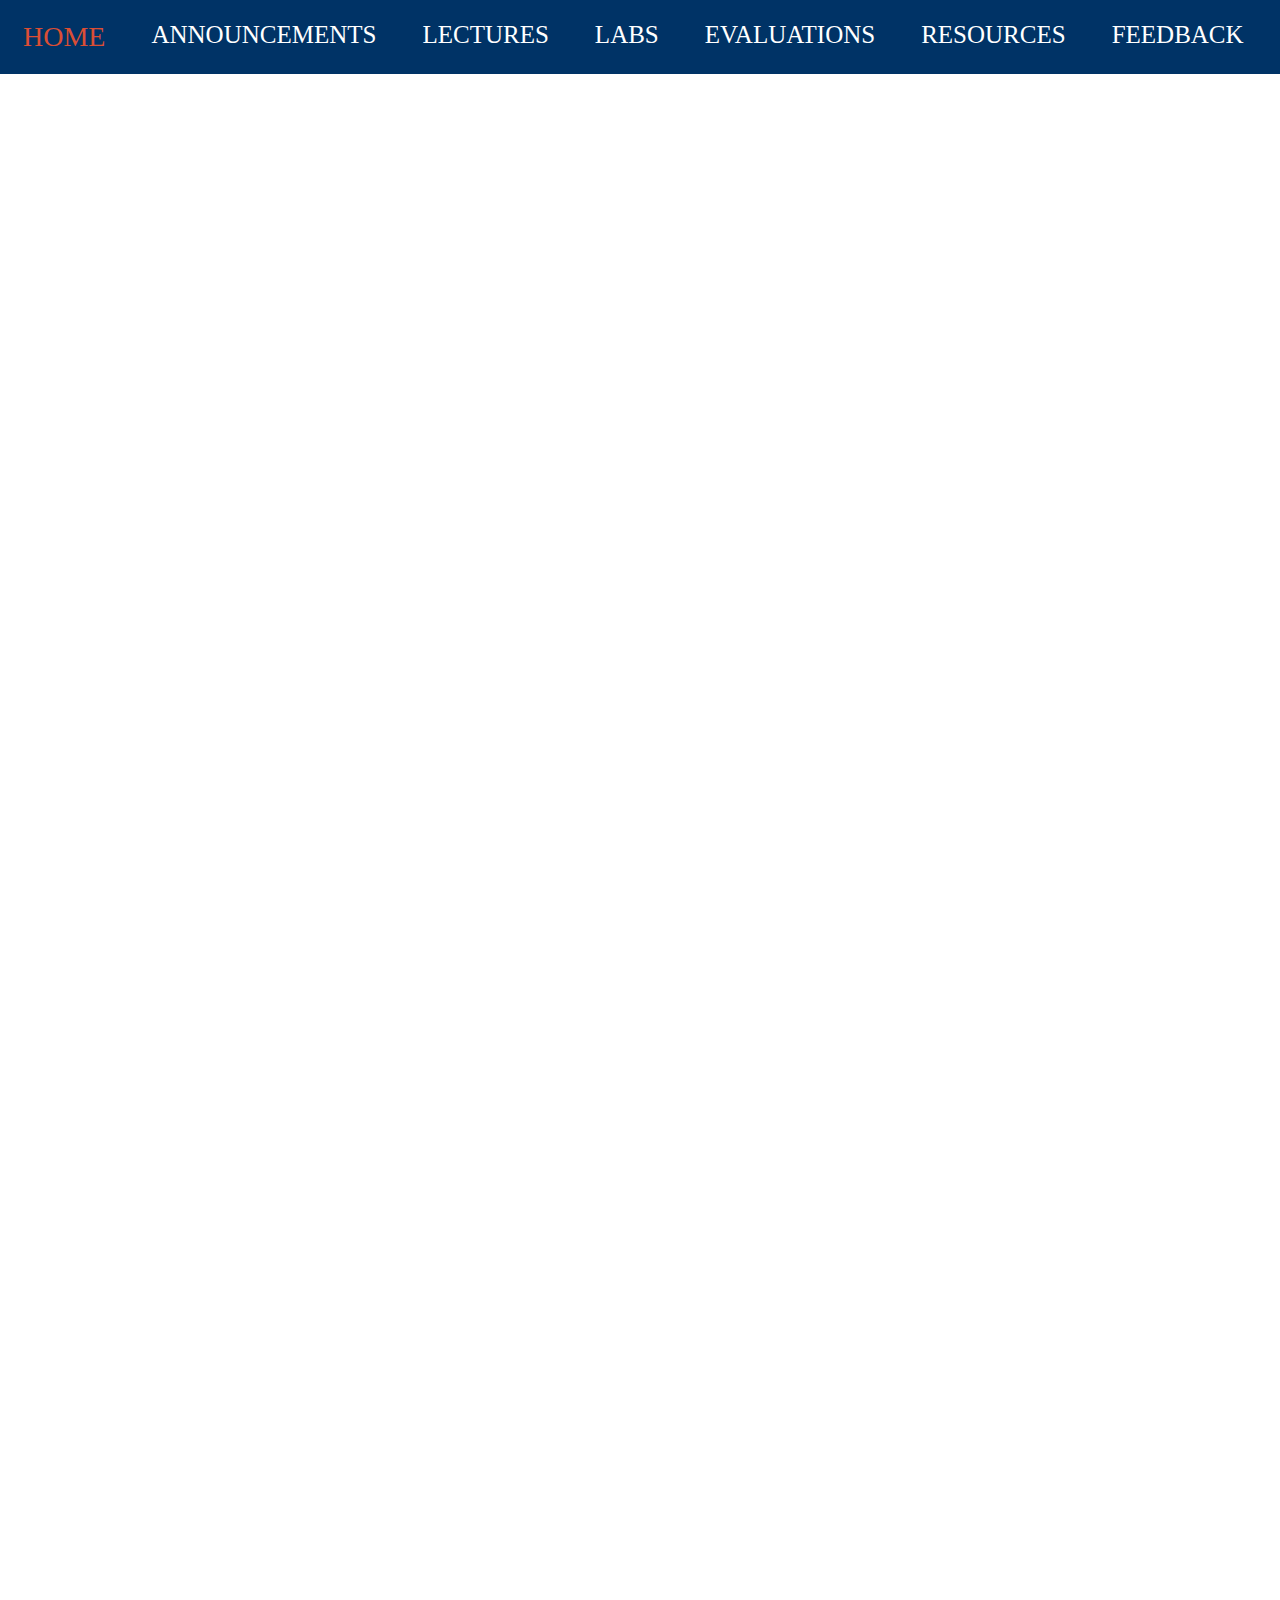
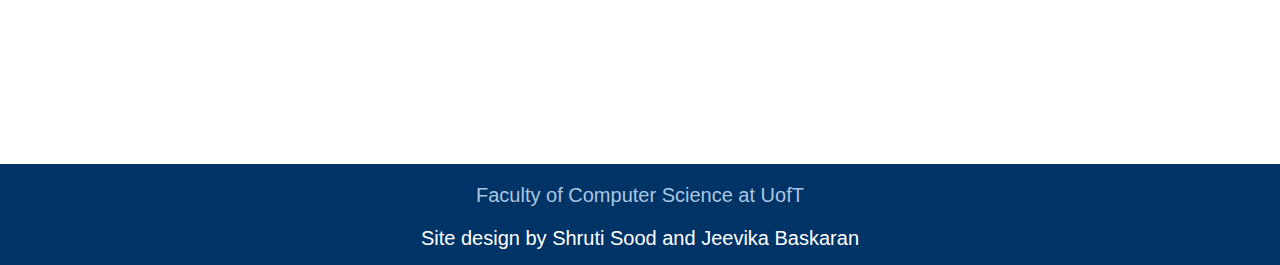
==== templates/announcements.html @ ea4717d8 "Made all html and css pages nad included the code for header and footer for each page" ====
<!DOCTYPE html>	
<html>
<head>
	<title>Home Page</title>
	<link rel="stylesheet" type="text/css" href="static/announcements.css">
</head>
<body>
	<div class = "navbar">
		<a href="index.html">HOME</a>
		<a href="announcements.html">ANNOUNCEMENTS</a>
		<a href="lectures.html">LECTURES</a>
		<a href="labs.html">LABS</a>
		<a href="evaluations.html">EVALUATIONS</a>
		<a href="resources.html">RESOURCES</a>
		<a href="feedback.html">FEEDBACK</a>
	</div>

	<br>
	<br>
	<br>
	<br>
	<br>
	<br>
	<br>
	<br>
	<br>
	<br>
	<br>
	<br>
	<br>
	<br>
	<br>
	<br>
	<br>
	<br>
	<br>
	<br>
	<br>
	<br>
	<br>
	<br>
	<br>
	<br>
	<br>
	<br>
	<br>
	<br>
	<br>
	<br>
	<br>
	<br>
	<br>
	<br>
	<br>
	<br>
	<br>
	<br>
	<br>
	<br>
	<br>
	<br>
	<br>
	<br>
	<br>
	<br>
	<br>
	<br>
	<br>
	<br>
	<br>
	<br>
	<br>
	<br>
	<br>
	<br>
	<br>
	<br>
	<br>
	<br>
	<br>
	<br>
	<br>
	<br>
	<br>
	<br>
	<br>
	<br>
	<br>
	<br>
	<br>
	<br>
	<br>
	<br>
	<br>
	<br>
	<br>
	<br>
	<br>
	<br>
	<br>
	<br>
	<br>
	<br>
	<br>
	<br>
	<br>
	<br>
	<br>
	<br>
	<br>
	<br>
	<br>
	<br>
	<br>
	<br>
	
	<div class = "footer">
		<a href="https://web.cs.toronto.edu/">Faculty of Computer Science at UofT</a>
		<p>Site design by Shruti Sood and Jeevika Baskaran</p>
	</div>
</body>
</html>
---- templates/static/announcements.css ----
body {
  margin:0px;
  border:0px;
  padding:0px; 
}

.navbar {
  background-color: #003366;
  position: fixed;
  overflow: hidden;
  width: 100%;
}

.navbar a {
  float: left;
  color: white;
  text-align: center;
  padding: 21px 23px;
  text-decoration: none;
  font-size: 25px;
}

.navbar a:hover {
  color: #DA4E35;
  font-size: 28px;
}

.footer {
  background-color: #003366;
  overflow: hidden;
  padding-top: 20px;
  padding-bottom: 5px;
  font-family:'Poppins', sans-serif;
  text-align: center;
}

.footer a {
  color: #ACC6E2;
  padding-top: : 20px;
  text-decoration: none;
  font-size: 20px;
}

.footer a:hover {
  color: white;
}

.footer p {
  color: white;
  font-size: 20px;
  margin-bottom: 10px;
}
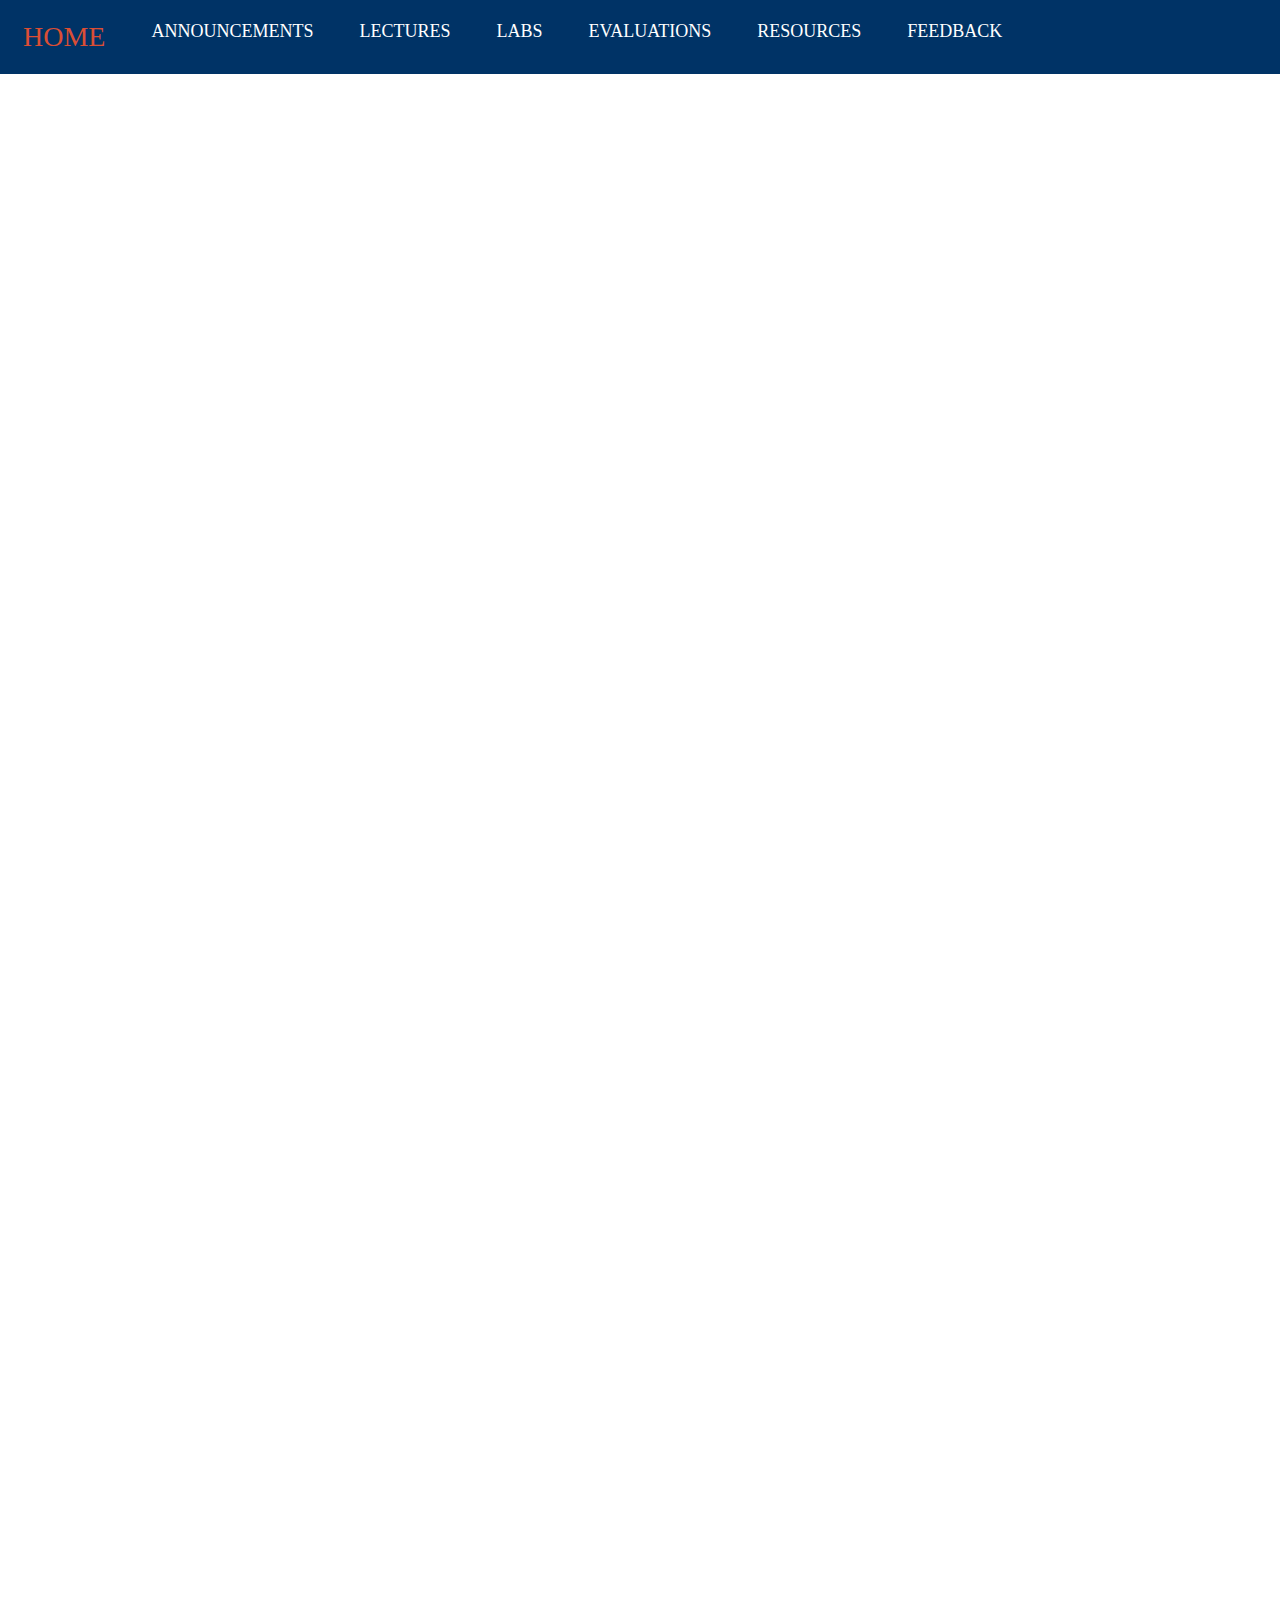
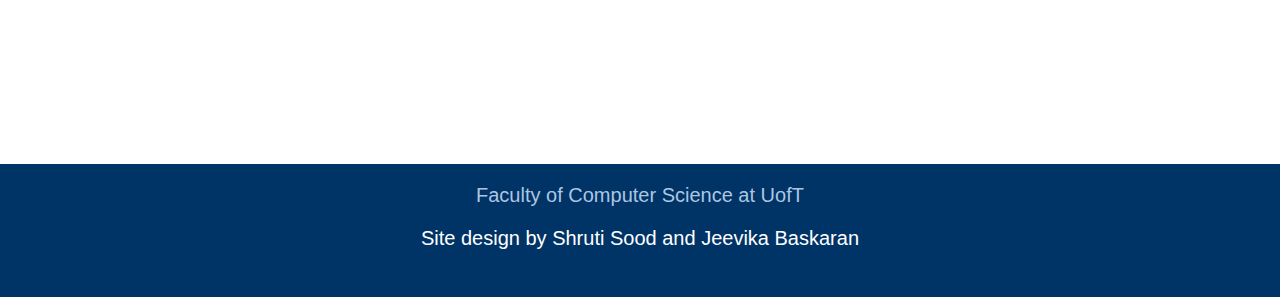
==== commit 5ec8e665: "Cmpleted index.html" ====
--- a/templates/announcements.html
+++ b/templates/announcements.html
@@ -2,7 +2,7 @@
 <html>
 <head>
 	<title>Home Page</title>
-	<link rel="stylesheet" type="text/css" href="static/announcements.css">
+	<link rel="stylesheet" type="text/css" href="static/StyleSheets/announcements.css">
 </head>
 <body>
 	<div class = "navbar">
--- a/templates/static/StyleSheets/announcements.css
+++ b/templates/static/StyleSheets/announcements.css
@@ -0,0 +1,53 @@
+body {
+  margin:0px;
+  border:0px;
+  padding:0px; 
+}
+
+.navbar {
+  background-color: #003366;
+  position: fixed;
+  top: 0;
+  overflow: hidden;
+  width: 100%;
+}
+
+.navbar a {
+  float: left;
+  color: white;
+  text-align: center;
+  padding: 21px 23px;
+  text-decoration: none;
+  font-size: 18px;
+}
+
+.navbar a:hover {
+  color: #DA4E35;
+  font-size: 28px;
+}
+
+.footer {
+  background-color: #003366;
+  overflow: hidden;
+  min-height: 12vh;
+  padding-top: 20px;
+  padding-bottom: 5px;
+  font-family:'Poppins', sans-serif;
+  text-align: center;
+}
+
+.footer a {
+  color: #ACC6E2;
+  padding-top: : 20px;
+  text-decoration: none;
+  font-size: 20px;
+}
+
+.footer a:hover {
+  color: white;
+}
+
+.footer p {
+  color: white;
+  font-size: 20px;
+}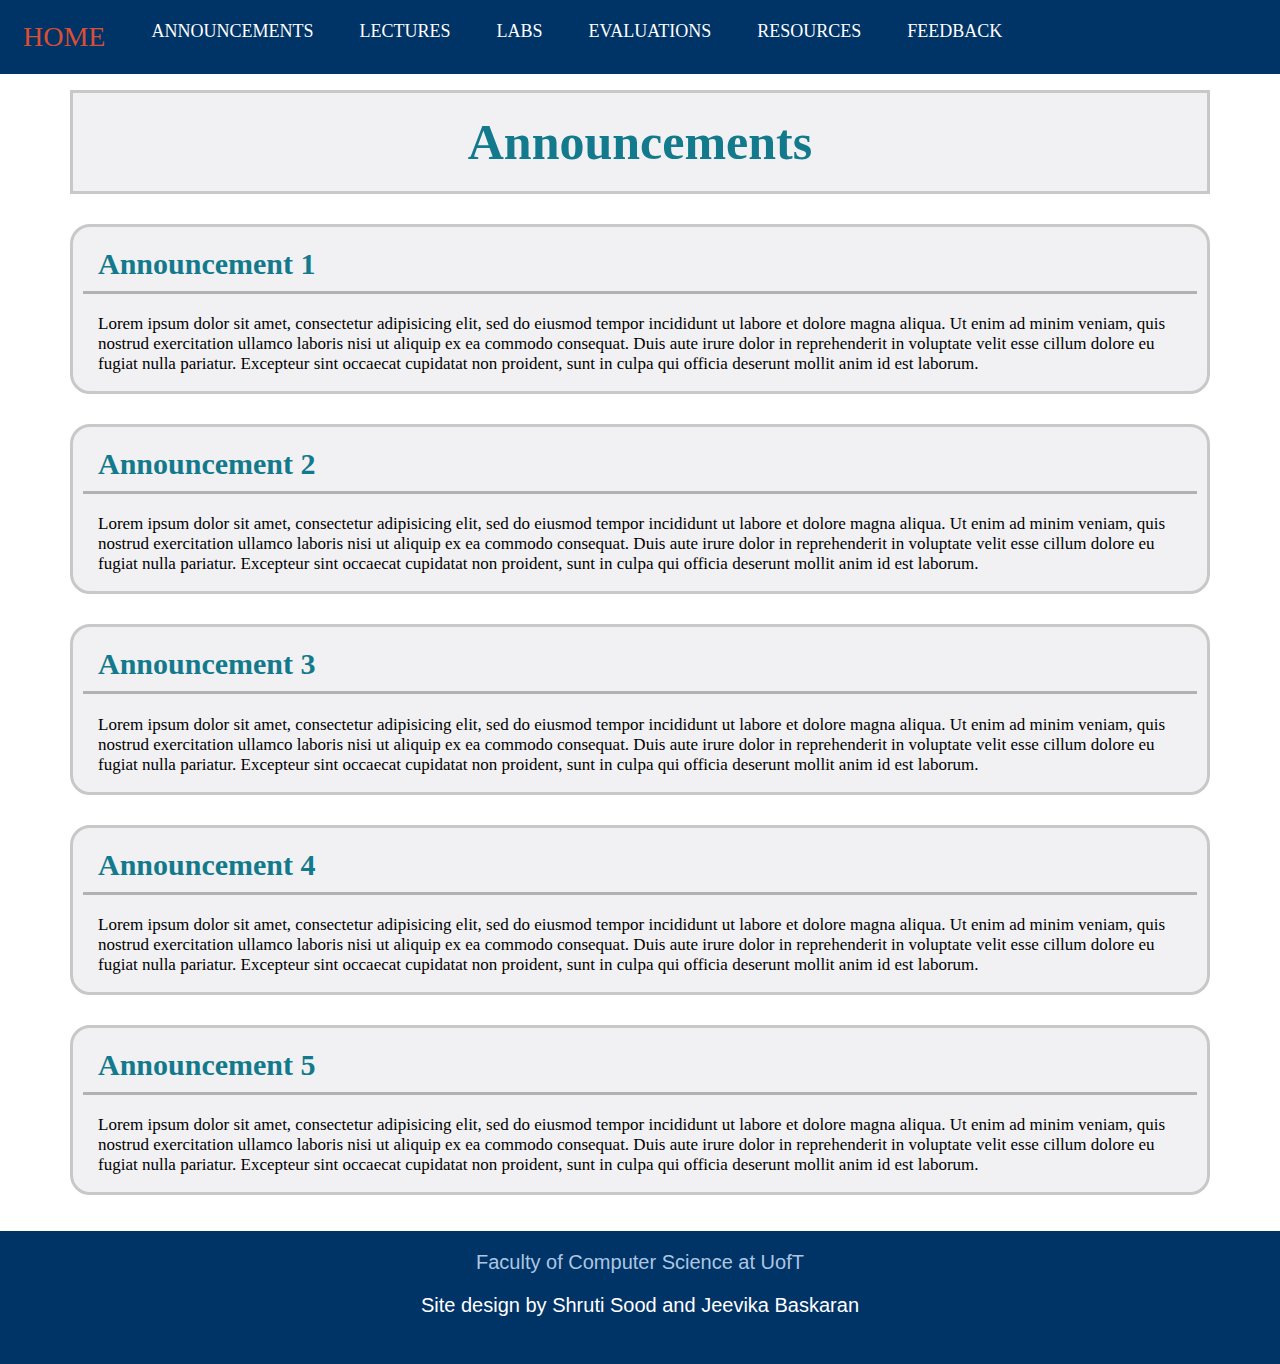
==== commit 7691dea2: "Announcements Page done" ====
--- a/templates/announcements.html
+++ b/templates/announcements.html
@@ -1,7 +1,7 @@
 <!DOCTYPE html>	
 <html>
 <head>
-	<title>Home Page</title>
+	<title>Announcements</title>
 	<link rel="stylesheet" type="text/css" href="static/StyleSheets/announcements.css">
 </head>
 <body>
@@ -15,102 +15,80 @@
 		<a href="feedback.html">FEEDBACK</a>
 	</div>
 
-	<br>
-	<br>
-	<br>
-	<br>
-	<br>
-	<br>
-	<br>
-	<br>
-	<br>
-	<br>
-	<br>
-	<br>
-	<br>
-	<br>
-	<br>
-	<br>
-	<br>
-	<br>
-	<br>
-	<br>
-	<br>
-	<br>
-	<br>
-	<br>
-	<br>
-	<br>
-	<br>
-	<br>
-	<br>
-	<br>
-	<br>
-	<br>
-	<br>
-	<br>
-	<br>
-	<br>
-	<br>
-	<br>
-	<br>
-	<br>
-	<br>
-	<br>
-	<br>
-	<br>
-	<br>
-	<br>
-	<br>
-	<br>
-	<br>
-	<br>
-	<br>
-	<br>
-	<br>
-	<br>
-	<br>
-	<br>
-	<br>
-	<br>
-	<br>
-	<br>
-	<br>
-	<br>
-	<br>
-	<br>
-	<br>
-	<br>
-	<br>
-	<br>
-	<br>
-	<br>
-	<br>
-	<br>
-	<br>
-	<br>
-	<br>
-	<br>
-	<br>
-	<br>
-	<br>
-	<br>
-	<br>
-	<br>
-	<br>
-	<br>
-	<br>
-	<br>
-	<br>
-	<br>
-	<br>
-	<br>
-	<br>
-	<br>
-	<br>
-	<br>
-	<br>
-	<br>
+	<div class = "main1">
+		<section class="section1">
+			<h1> Announcements</h1>
+		</section>
+	</div>
+
+	<div class = "main2">
+		<section class="section2">
+			
+			<h1>Announcement 1</h1>
+
+			<p>Lorem ipsum dolor sit amet, consectetur adipisicing elit, sed do eiusmod
+			tempor incididunt ut labore et dolore magna aliqua. Ut enim ad minim veniam,
+			quis nostrud exercitation ullamco laboris nisi ut aliquip ex ea commodo
+			consequat. Duis aute irure dolor in reprehenderit in voluptate velit esse
+			cillum dolore eu fugiat nulla pariatur. Excepteur sint occaecat cupidatat non
+			proident, sunt in culpa qui officia deserunt mollit anim id est laborum.<p>
+		</section>
+	</div>
+
+	<div class = "main3">
+		<section class="section3">
+			
+			<h1>Announcement 2</h1>
+
+			<p>Lorem ipsum dolor sit amet, consectetur adipisicing elit, sed do eiusmod
+			tempor incididunt ut labore et dolore magna aliqua. Ut enim ad minim veniam,
+			quis nostrud exercitation ullamco laboris nisi ut aliquip ex ea commodo
+			consequat. Duis aute irure dolor in reprehenderit in voluptate velit esse
+			cillum dolore eu fugiat nulla pariatur. Excepteur sint occaecat cupidatat non
+			proident, sunt in culpa qui officia deserunt mollit anim id est laborum.<p>
+		</section>
+	</div>
+
+	<div class = "main4">
+		<section class="section4">
+			
+			<h1>Announcement 3</h1>
+			
+			<p>Lorem ipsum dolor sit amet, consectetur adipisicing elit, sed do eiusmod
+			tempor incididunt ut labore et dolore magna aliqua. Ut enim ad minim veniam,
+			quis nostrud exercitation ullamco laboris nisi ut aliquip ex ea commodo
+			consequat. Duis aute irure dolor in reprehenderit in voluptate velit esse
+			cillum dolore eu fugiat nulla pariatur. Excepteur sint occaecat cupidatat non
+			proident, sunt in culpa qui officia deserunt mollit anim id est laborum.<p>
+		</section>
+	</div>
+
+	<div class = "main5">
+		<section class = "section5">
+			<h1>Announcement 4</h1>
+
+			<p>Lorem ipsum dolor sit amet, consectetur adipisicing elit, sed do eiusmod
+			tempor incididunt ut labore et dolore magna aliqua. Ut enim ad minim veniam,
+			quis nostrud exercitation ullamco laboris nisi ut aliquip ex ea commodo
+			consequat. Duis aute irure dolor in reprehenderit in voluptate velit esse
+			cillum dolore eu fugiat nulla pariatur. Excepteur sint occaecat cupidatat non
+			proident, sunt in culpa qui officia deserunt mollit anim id est laborum.<p>
+		</section>
+	</div>
+
+	<div class = "main6">
+		<section class = "section6">
+			<h1>Announcement 5</h1>
+
+			<p>Lorem ipsum dolor sit amet, consectetur adipisicing elit, sed do eiusmod
+			tempor incididunt ut labore et dolore magna aliqua. Ut enim ad minim veniam,
+			quis nostrud exercitation ullamco laboris nisi ut aliquip ex ea commodo
+			consequat. Duis aute irure dolor in reprehenderit in voluptate velit esse
+			cillum dolore eu fugiat nulla pariatur. Excepteur sint occaecat cupidatat non
+			proident, sunt in culpa qui officia deserunt mollit anim id est laborum.<p>
+		</section>
+	</div>
+
 	<br>
 	<br>
 	
--- a/templates/static/StyleSheets/announcements.css
+++ b/templates/static/StyleSheets/announcements.css
@@ -24,6 +24,183 @@
 .navbar a:hover {
   color: #DA4E35;
   font-size: 28px;
+}
+
+.main1 {
+  margin-top: 90px;
+  background-color: #F1F1F3;
+  margin-left: 70px;
+  margin-right: 70px;
+}
+
+.section1 {
+padding-left: 10px;
+padding-right: 10px;
+border: solid;
+border-color: #C8C8C8;
+display: block;
+}
+
+.section1 h1 {
+  color: #127a8c;
+  font-size: 50px;
+  text-align: center;
+  margin : 20px;
+}
+
+.main2 {
+  margin-top: 30px;
+  margin-left: 70px;
+  margin-right: 70px;
+}
+
+.section2 {
+padding-left: 10px;
+padding-right: 10px;
+border: solid;
+border-color: #C8C8C8;
+display: block;
+border-radius: 20px;
+background-color: #F1F1F3;
+}
+
+.section2 h1 {
+  color: #127a8c;
+  padding-bottom: 10px;
+  padding-left: 15px;
+  font-size: 30px;
+  border-bottom: solid;
+  border-bottom-color: #B1B1B1;
+}
+
+.section2 p {
+  padding-left: 15px;
+  padding-right: 15px;
+  font-size: 17px;
+}
+
+.main3 {
+  margin-top: 30px;
+  margin-left: 70px;
+  margin-right: 70px;
+}
+
+.section3 {
+padding-left: 10px;
+padding-right: 10px;
+border: solid;
+border-color: #C8C8C8;
+display: block;
+border-radius: 20px;
+background-color: #F1F1F3;
+}
+
+.section3 h1 {
+  color: #127a8c;
+  padding-bottom: 10px;
+  padding-left: 15px;
+  font-size: 30px;
+  border-bottom: solid;
+  border-bottom-color: #B1B1B1;
+}
+
+.section3 p {
+  padding-left: 15px;
+  padding-right: 15px;
+  font-size: 17px;
+}
+
+.main4 {
+  margin-top: 30px;
+  margin-left: 70px;
+  margin-right: 70px;
+}
+
+.section4 {
+padding-left: 10px;
+padding-right: 10px;
+border: solid;
+border-color: #C8C8C8;
+display: block;
+border-radius: 20px;
+background-color: #F1F1F3;
+}
+
+.section4 h1 {
+  color: #127a8c;
+  padding-bottom: 10px;
+  padding-left: 15px;
+  font-size: 30px;
+  border-bottom: solid;
+  border-bottom-color: #B1B1B1;
+}
+
+.section4 p {
+  padding-left: 15px;
+  padding-right: 15px;
+  font-size: 17px;
+}
+
+.main5 {
+  margin-top: 30px;
+  margin-left: 70px;
+  margin-right: 70px;
+}
+
+.section5 {
+padding-left: 10px;
+padding-right: 10px;
+border: solid;
+border-color: #C8C8C8;
+display: block;
+border-radius: 20px;
+background-color: #F1F1F3;
+}
+
+.section5 h1 {
+  color: #127a8c;
+  padding-bottom: 10px;
+  padding-left: 15px;
+  font-size: 30px;
+  border-bottom: solid;
+  border-bottom-color: #B1B1B1;
+}
+
+.section5 p {
+  padding-left: 15px;
+  padding-right: 15px;
+  font-size: 17px;
+}
+
+.main6 {
+  margin-top: 30px;
+  margin-left: 70px;
+  margin-right: 70px;
+}
+
+.section6 {
+padding-left: 10px;
+padding-right: 10px;
+border: solid;
+border-color: #C8C8C8;
+display: block;
+border-radius: 20px;
+background-color: #F1F1F3;
+}
+
+.section6 h1 {
+  color: #127a8c;
+  padding-bottom: 10px;
+  padding-left: 15px;
+  font-size: 30px;
+  border-bottom: solid;
+  border-bottom-color: #B1B1B1;
+}
+
+.section6 p {
+  padding-left: 15px;
+  padding-right: 15px;
+  font-size: 17px;
 }
 
 .footer {
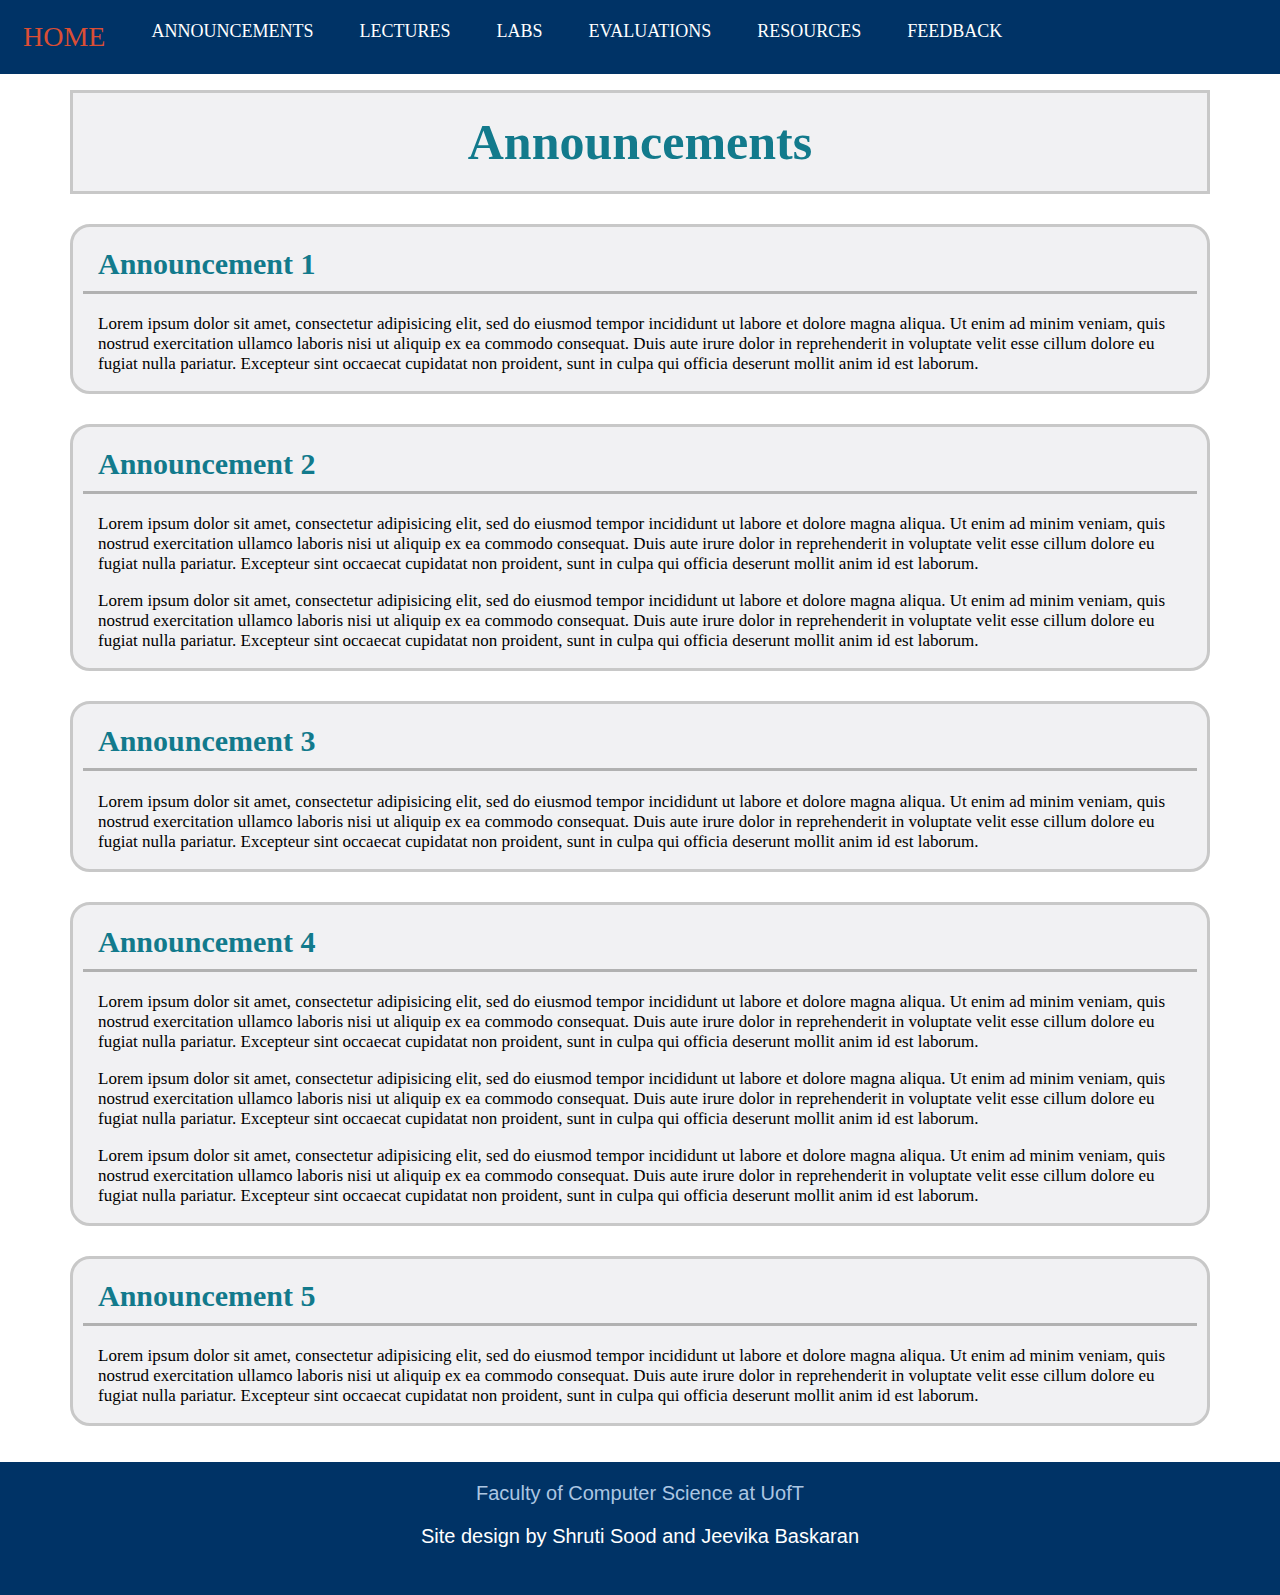
==== commit 05819b08: "Update announcements.html" ====
--- a/templates/announcements.html
+++ b/templates/announcements.html
@@ -46,6 +46,13 @@
 			consequat. Duis aute irure dolor in reprehenderit in voluptate velit esse
 			cillum dolore eu fugiat nulla pariatur. Excepteur sint occaecat cupidatat non
 			proident, sunt in culpa qui officia deserunt mollit anim id est laborum.<p>
+			
+			<p>Lorem ipsum dolor sit amet, consectetur adipisicing elit, sed do eiusmod
+			tempor incididunt ut labore et dolore magna aliqua. Ut enim ad minim veniam,
+			quis nostrud exercitation ullamco laboris nisi ut aliquip ex ea commodo
+			consequat. Duis aute irure dolor in reprehenderit in voluptate velit esse
+			cillum dolore eu fugiat nulla pariatur. Excepteur sint occaecat cupidatat non
+			proident, sunt in culpa qui officia deserunt mollit anim id est laborum.<p>
 		</section>
 	</div>
 
@@ -67,6 +74,20 @@
 		<section class = "section5">
 			<h1>Announcement 4</h1>
 
+			<p>Lorem ipsum dolor sit amet, consectetur adipisicing elit, sed do eiusmod
+			tempor incididunt ut labore et dolore magna aliqua. Ut enim ad minim veniam,
+			quis nostrud exercitation ullamco laboris nisi ut aliquip ex ea commodo
+			consequat. Duis aute irure dolor in reprehenderit in voluptate velit esse
+			cillum dolore eu fugiat nulla pariatur. Excepteur sint occaecat cupidatat non
+			proident, sunt in culpa qui officia deserunt mollit anim id est laborum.<p>
+			
+			<p>Lorem ipsum dolor sit amet, consectetur adipisicing elit, sed do eiusmod
+			tempor incididunt ut labore et dolore magna aliqua. Ut enim ad minim veniam,
+			quis nostrud exercitation ullamco laboris nisi ut aliquip ex ea commodo
+			consequat. Duis aute irure dolor in reprehenderit in voluptate velit esse
+			cillum dolore eu fugiat nulla pariatur. Excepteur sint occaecat cupidatat non
+			proident, sunt in culpa qui officia deserunt mollit anim id est laborum.<p>
+			
 			<p>Lorem ipsum dolor sit amet, consectetur adipisicing elit, sed do eiusmod
 			tempor incididunt ut labore et dolore magna aliqua. Ut enim ad minim veniam,
 			quis nostrud exercitation ullamco laboris nisi ut aliquip ex ea commodo
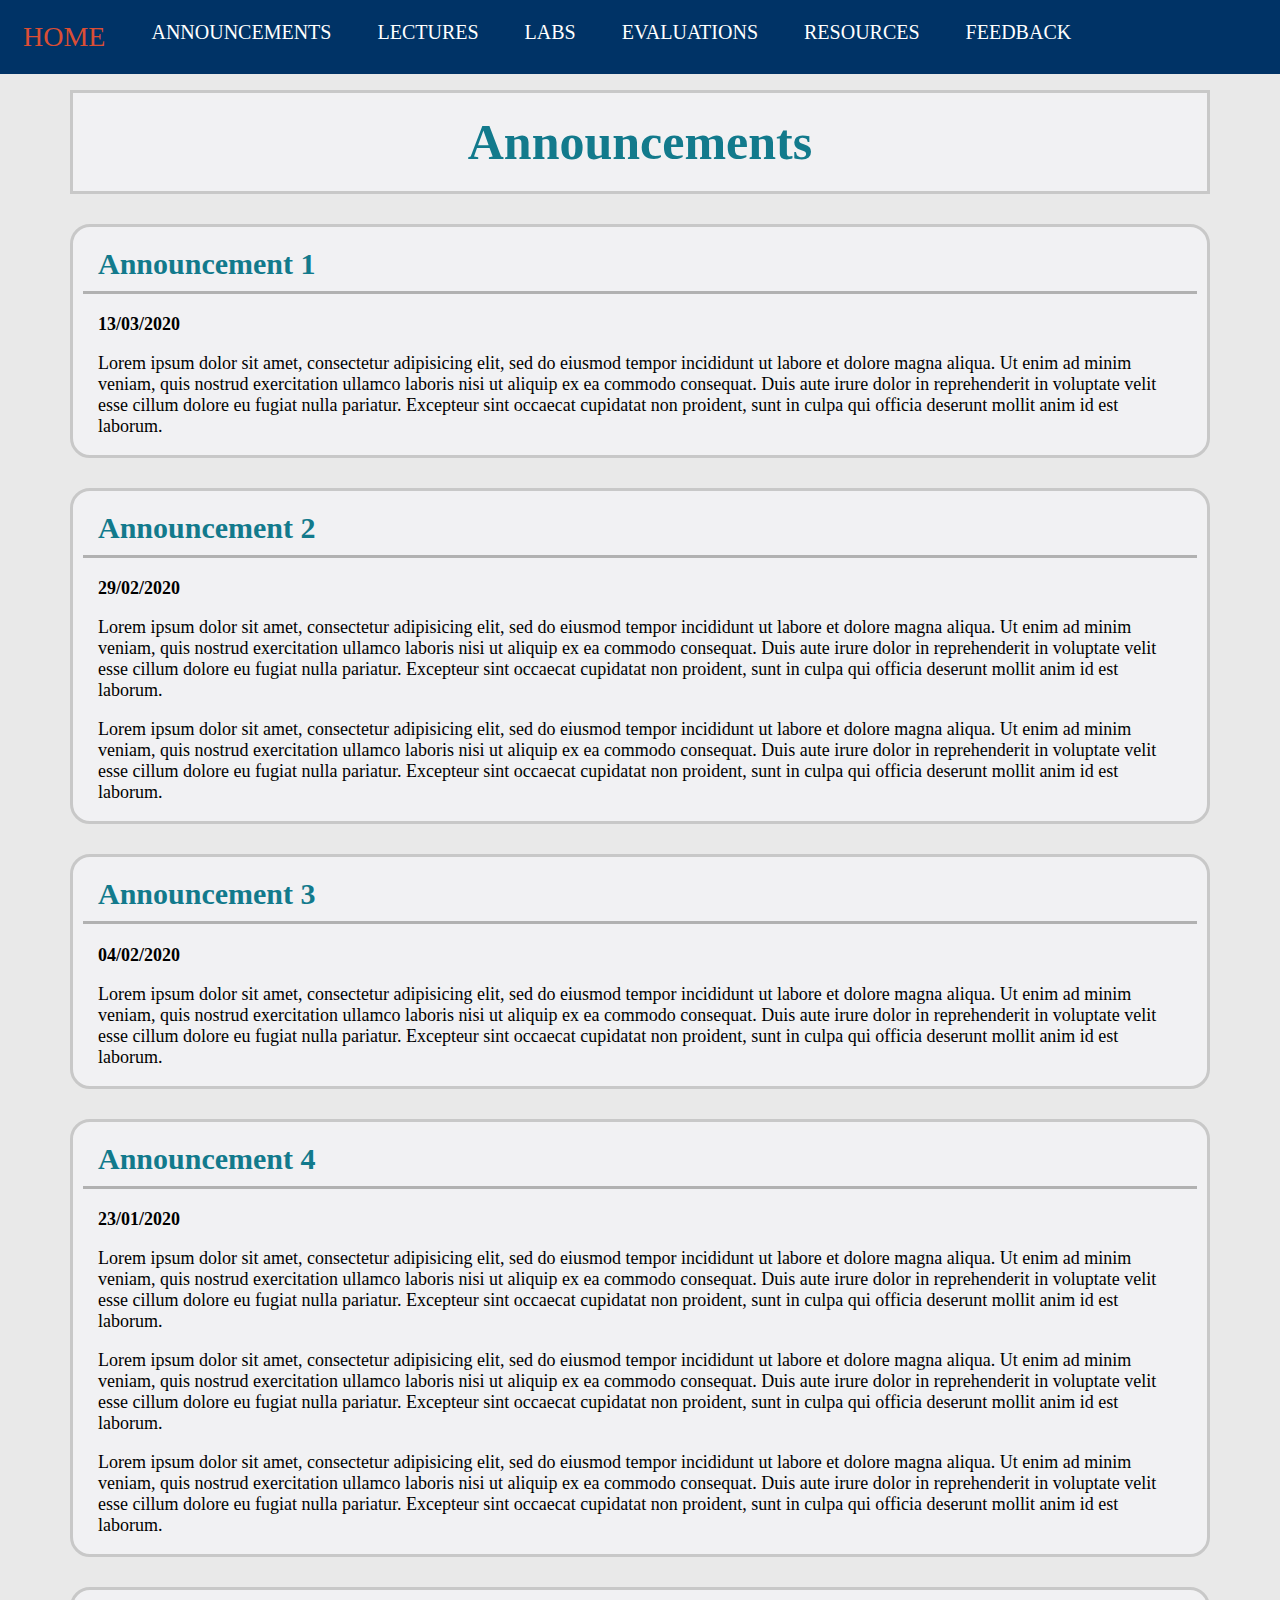
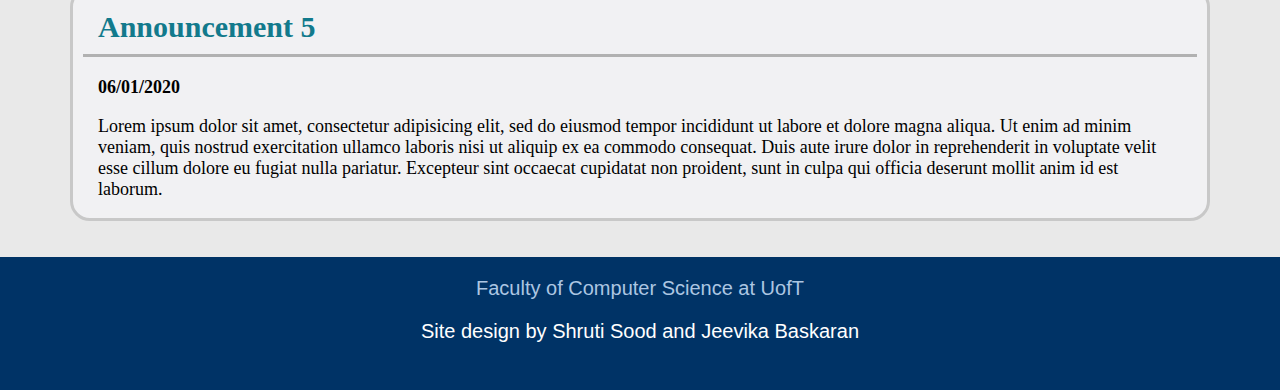
==== commit 34d8cd41: "dates added" ====
--- a/templates/announcements.html
+++ b/templates/announcements.html
@@ -26,6 +26,8 @@
 			
 			<h1>Announcement 1</h1>
 
+			<p><strong>13/03/2020</strong></p>
+
 			<p>Lorem ipsum dolor sit amet, consectetur adipisicing elit, sed do eiusmod
 			tempor incididunt ut labore et dolore magna aliqua. Ut enim ad minim veniam,
 			quis nostrud exercitation ullamco laboris nisi ut aliquip ex ea commodo
@@ -39,6 +41,8 @@
 		<section class="section3">
 			
 			<h1>Announcement 2</h1>
+
+			<p><strong>29/02/2020</strong></p>
 
 			<p>Lorem ipsum dolor sit amet, consectetur adipisicing elit, sed do eiusmod
 			tempor incididunt ut labore et dolore magna aliqua. Ut enim ad minim veniam,
@@ -60,6 +64,8 @@
 		<section class="section4">
 			
 			<h1>Announcement 3</h1>
+
+			<p><strong>04/02/2020</strong></p>
 			
 			<p>Lorem ipsum dolor sit amet, consectetur adipisicing elit, sed do eiusmod
 			tempor incididunt ut labore et dolore magna aliqua. Ut enim ad minim veniam,
@@ -73,6 +79,8 @@
 	<div class = "main5">
 		<section class = "section5">
 			<h1>Announcement 4</h1>
+
+			<p><strong>23/01/2020</strong></p>
 
 			<p>Lorem ipsum dolor sit amet, consectetur adipisicing elit, sed do eiusmod
 			tempor incididunt ut labore et dolore magna aliqua. Ut enim ad minim veniam,
@@ -101,6 +109,8 @@
 		<section class = "section6">
 			<h1>Announcement 5</h1>
 
+			<p><strong>06/01/2020</strong></p>
+
 			<p>Lorem ipsum dolor sit amet, consectetur adipisicing elit, sed do eiusmod
 			tempor incididunt ut labore et dolore magna aliqua. Ut enim ad minim veniam,
 			quis nostrud exercitation ullamco laboris nisi ut aliquip ex ea commodo
--- a/templates/static/StyleSheets/announcements.css
+++ b/templates/static/StyleSheets/announcements.css
@@ -1,7 +1,8 @@
 body {
   margin:0px;
   border:0px;
-  padding:0px; 
+  padding:0px;
+  background-color: #E9E9E9; 
 }
 
 .navbar {
@@ -18,7 +19,7 @@
   text-align: center;
   padding: 21px 23px;
   text-decoration: none;
-  font-size: 18px;
+  font-size: 20px;
 }
 
 .navbar a:hover {
@@ -34,11 +35,11 @@
 }
 
 .section1 {
-padding-left: 10px;
-padding-right: 10px;
-border: solid;
-border-color: #C8C8C8;
-display: block;
+  padding-left: 10px;
+  padding-right: 10px;
+  border: solid;
+  border-color: #C8C8C8;
+  display: block;
 }
 
 .section1 h1 {
@@ -55,13 +56,13 @@
 }
 
 .section2 {
-padding-left: 10px;
-padding-right: 10px;
-border: solid;
-border-color: #C8C8C8;
-display: block;
-border-radius: 20px;
-background-color: #F1F1F3;
+  padding-left: 10px;
+  padding-right: 10px;
+  border: solid;
+  border-color: #C8C8C8;
+  display: block;
+  border-radius: 20px;
+  background-color: #F1F1F3;
 }
 
 .section2 h1 {
@@ -76,7 +77,7 @@
 .section2 p {
   padding-left: 15px;
   padding-right: 15px;
-  font-size: 17px;
+  font-size: 18px;
 }
 
 .main3 {
@@ -86,13 +87,13 @@
 }
 
 .section3 {
-padding-left: 10px;
-padding-right: 10px;
-border: solid;
-border-color: #C8C8C8;
-display: block;
-border-radius: 20px;
-background-color: #F1F1F3;
+  padding-left: 10px;
+  padding-right: 10px;
+  border: solid;
+  border-color: #C8C8C8;
+  display: block;
+  border-radius: 20px;
+  background-color: #F1F1F3;
 }
 
 .section3 h1 {
@@ -107,7 +108,7 @@
 .section3 p {
   padding-left: 15px;
   padding-right: 15px;
-  font-size: 17px;
+  font-size: 18px;
 }
 
 .main4 {
@@ -117,13 +118,13 @@
 }
 
 .section4 {
-padding-left: 10px;
-padding-right: 10px;
-border: solid;
-border-color: #C8C8C8;
-display: block;
-border-radius: 20px;
-background-color: #F1F1F3;
+  padding-left: 10px;
+  padding-right: 10px;
+  border: solid;
+  border-color: #C8C8C8;
+  display: block;
+  border-radius: 20px;
+  background-color: #F1F1F3;
 }
 
 .section4 h1 {
@@ -138,7 +139,7 @@
 .section4 p {
   padding-left: 15px;
   padding-right: 15px;
-  font-size: 17px;
+  font-size: 18px;
 }
 
 .main5 {
@@ -148,13 +149,13 @@
 }
 
 .section5 {
-padding-left: 10px;
-padding-right: 10px;
-border: solid;
-border-color: #C8C8C8;
-display: block;
-border-radius: 20px;
-background-color: #F1F1F3;
+  padding-left: 10px;
+  padding-right: 10px;
+  border: solid;
+  border-color: #C8C8C8;
+  display: block;
+  border-radius: 20px;
+  background-color: #F1F1F3;
 }
 
 .section5 h1 {
@@ -169,7 +170,7 @@
 .section5 p {
   padding-left: 15px;
   padding-right: 15px;
-  font-size: 17px;
+  font-size: 18px;
 }
 
 .main6 {
@@ -179,13 +180,13 @@
 }
 
 .section6 {
-padding-left: 10px;
-padding-right: 10px;
-border: solid;
-border-color: #C8C8C8;
-display: block;
-border-radius: 20px;
-background-color: #F1F1F3;
+  padding-left: 10px;
+  padding-right: 10px;
+  border: solid;
+  border-color: #C8C8C8;
+  display: block;
+  border-radius: 20px;
+  background-color: #F1F1F3;
 }
 
 .section6 h1 {
@@ -200,7 +201,7 @@
 .section6 p {
   padding-left: 15px;
   padding-right: 15px;
-  font-size: 17px;
+  font-size: 18px;
 }
 
 .footer {
